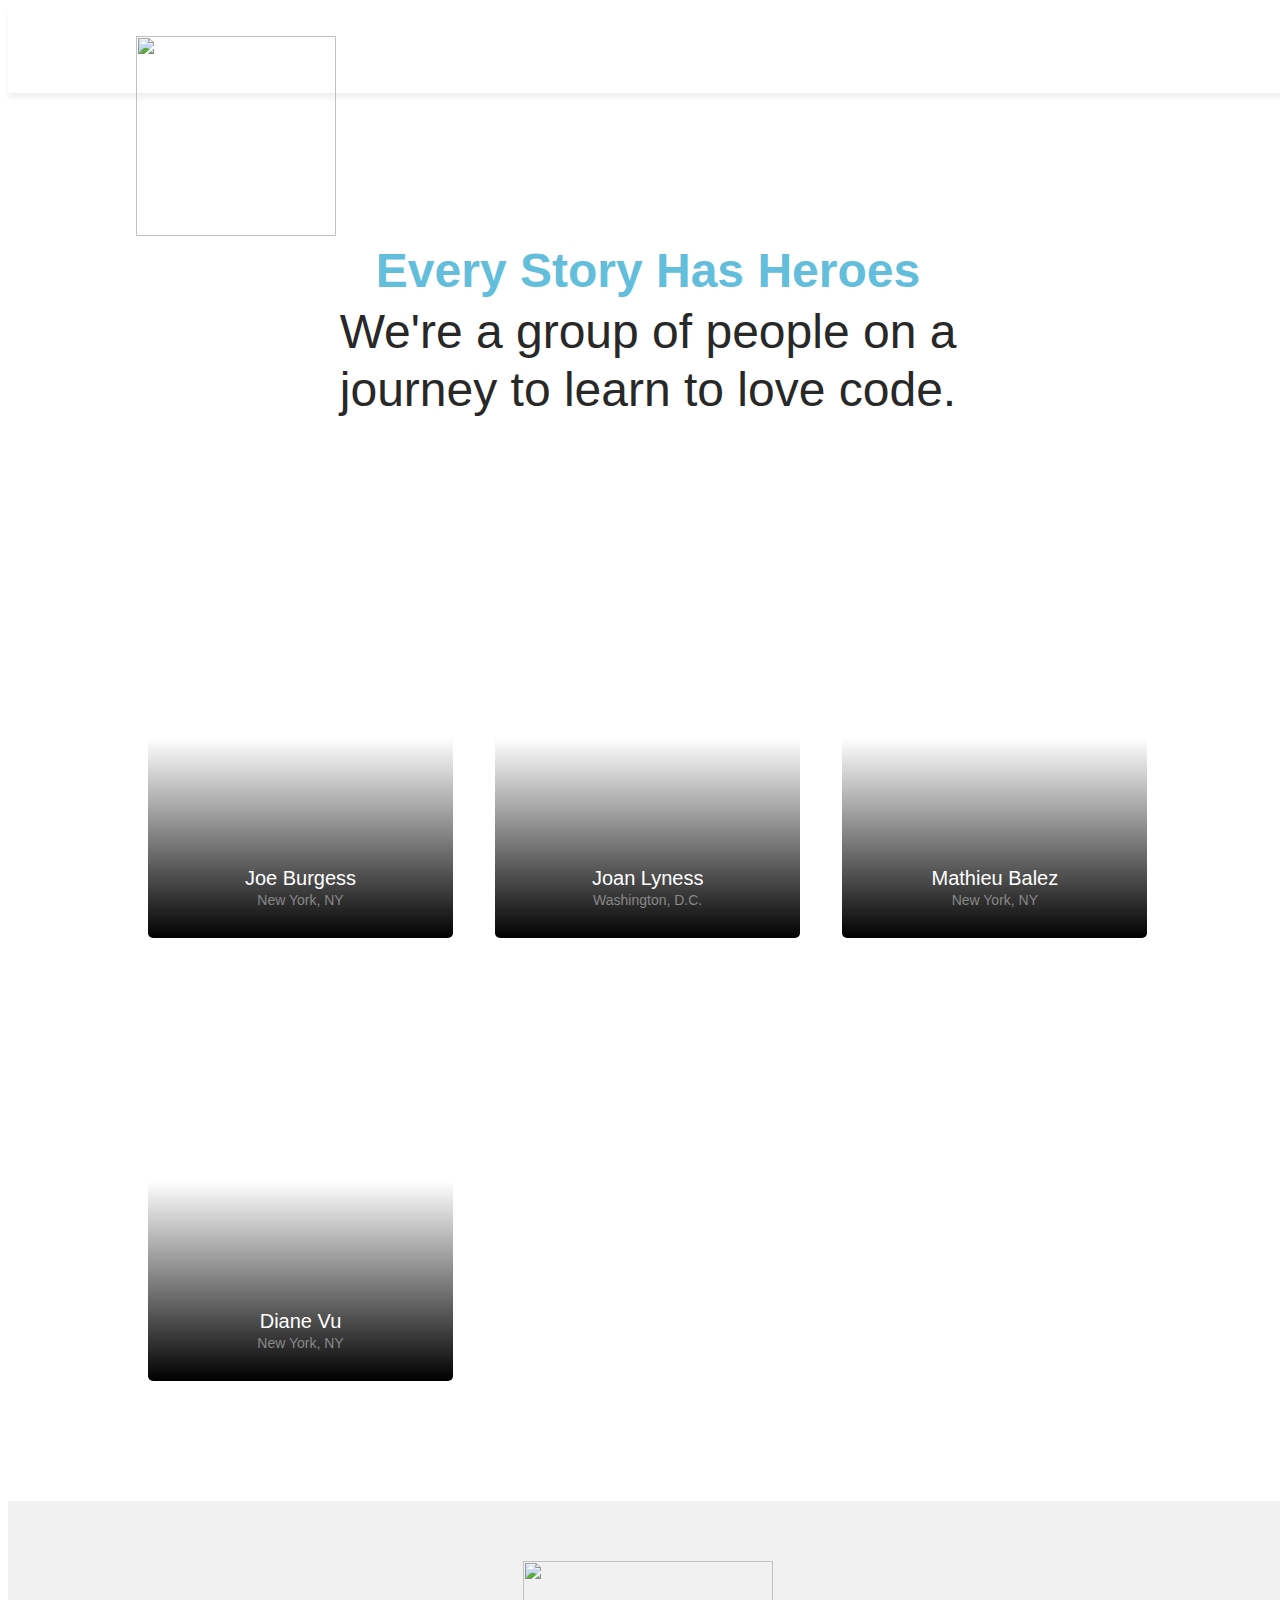
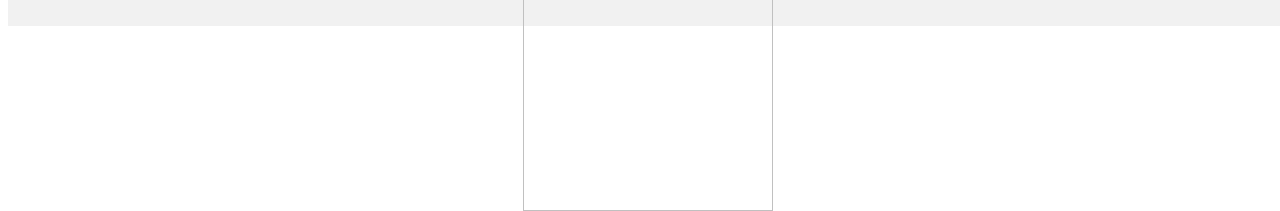
==== index.html @ 19a10436 "Done." ====
<html>
  <head>
    <meta charset="utf-8"/>
    <meta name="viewport" content="width=device-width, initial-scale=1"/>
    <title>Learn Verified Student Roster</title>
    <link rel="stylesheet" href="css/normalize.css"/>
    <link rel="stylesheet" href="css/fonts.css"/>
    <link rel="stylesheet" href="css/styles.css"/>
  </head>
  <body>
    <div class="main-wrapper roster">
      <header class="header">
          <img class="learn-logo" src="https://s3.amazonaws.com/learn-verified/logo.png"/>
        </a>
      </header>
      <div class="roster-body-wrapper">
        <div class="roster-text-container">
          <h1>Every Story Has Heroes</h1>
          <h2>We're a group of people on a journey to learn to love code.</h2>
        </div>
        <div class="roster-cards-container">
          <div class="student-card" id="joe-burgess-card">
            <a href="students/joe-burgess.html">
              <div class="view-profile-div">
                <h3 class="view-profile-text">View Profile</h3>
              </div>
              <div class="card-text-container">
                <h4 class="student-name">Joe Burgess</h4>
                <p class="student-location">New York, NY</p>
              </div>
            </a>
          </div>
          <div class="student-card" id="joan-lyness-card">
            <a href="students/joan-lyness.html">
              <div class="view-profile-div">
                <h3 class="view-profile-text">View Profile</h3>
              </div>
              <div class="card-text-container">
                <h4 class="student-name">Joan Lyness</h4>
                <p class="student-location">Washington, D.C.</p>
              </div>
            </a>
          </div>
          <div class="student-card" id="mathieu-balez-card">
            <a href="students/mathieu-balez.html">
              <div class="view-profile-div">
                <h3 class="view-profile-text">View Profile</h3>
              </div>
              <div class="card-text-container">
                <h4 class="student-name">Mathieu Balez</h4>
                <p class="student-location">New York, NY</p>
              </div>
            </a>
          </div>
          <div class="student-card" id="diane-vu-card">
            <a href="students/diane-vu.html">
              <div class="view-profile-div">
                <h3 class="view-profile-text">View Profile</h3>
              </div>
              <div class="card-text-container">
                <h4 class="student-name">Diane Vu</h4>
                <p class="student-location">New York, NY</p>
              </div>
            </a>
          </div>

        </div>
      </div>
      <footer class="footer">
        <img class="made-with-love" src="https://s3.amazonaws.com/learn-verified/made-with-love.png"/>
      </footer>
    </div>
  </body>
</html>
---- css/styles.css ----
/* GLOBAL STYLES
======================== */

*, *:before, *:after {
  box-sizing: border-box;
  /*border: 1px solid red;*/
}

html {
  font-size: 15px;
  color: #282828;
}

body {
  font-family: "GothamPro", Helvetica, Arial, sans-serif;
}

html,
body {
  width: 100vw;
  min-height: 100vh;
}

h1, h2, h3, h4, h5, h6 {
  margin: 0;
}

a {
  color: #fff;
  text-decoration: none;
}

a:visited {
  text-decoration: none;
  color: #fff;
}

.main-wrapper {
  width: 100%;
  height: 100%;
}

.header {
  position: relative;
  height: 85px;
  box-shadow: 0 5px 5px #f1f1f1;
  margin-bottom: 100px;
}

.footer {
  position: relative;
  height: 85px;
  background-color: #f1f1f1;
  margin-top: 100px;
}

.made-with-love {
  position: absolute;
  width: 250;
  left: 0;
  right: 0;
  top: 40px;
  margin: 0 auto;
}

/* INDEX.HTML STYLES
======================== */

.learn-logo {
  position: absolute;
  width: 200px;
  left: 0;
  right: 0;
  margin: 0 auto;
  top: 28px;
}

.roster-text-container {
  margin: 0 auto 100px;
  text-align: center;
  width: 100%;
  max-width: 1000px;
}

.roster-text-container h1 {
  font-family: "GothamPro-Bold", Helvetica, Arial, sans-serif;
  font-size: 24px;
  color: #63bedc;
  margin-bottom: 5px;
}

.roster-text-container h2 {
  width: 75%;
  margin: 0 auto;
  font-family: "GothamPro-Light", Helvetica, Arial, sans-serif;
  font-size: 24px;
  font-weight: normal;
  line-height: 1.2em;
}

.roster-cards-container {
  max-width: 1000px;
  width: 100%;
  margin: 0 auto;
}

.student-card {
  position: relative;
 background-image: url("https://learn-verified.s3.amazonaws.com/profile-photo-placeholder.png");
  background-position: center;
  background-size: cover;
  background-repeat: no-repeat;
  max-width: 305px;
  min-height: 400px;
  margin: 20px auto;
  border-radius: 5px;
}

.student-card:before {
  content: "";
  position: absolute;
  top: 0;
  bottom: 0;
  right: 0;
  left: 0;
  background-image: linear-gradient(to top, #000, rgba(0, 0, 0, .0) 50%);
  border-radius: 5px;
}

.student-card a {
  position: relative;
  display: block;
  height: 400px;
}

#joe-burgess-card {
 background-image: url("https://learn-verified.s3.amazonaws.com/joe-burgess.jpeg");
}

#joe-burgess-cover {
 background-image: url("https://learn-verified.s3.amazonaws.com/joe-burgess-cover.png");
}

#avi-flombaum-card {
}

#mat-balez-card {
}

#mathieu-balez-cover {
 background-image: url("https://learn-verified.s3.amazonaws.com/mathieu-balez-cover.jpeg");
}

#mathieu-balez-card {
 background-image: url("https://learn-verified.s3.amazonaws.com/mathieu-balez.jpeg");
}

#diane-vu-cover {
 background-image: url("https://learn-verified.s3.amazonaws.com/diane-vu-cover.jpg");
}

#diane-vu-card {
 background-image: url("https://learn-verified.s3.amazonaws.com/diane-vu.jpg");
}

#joan-lyness-cover {
 background-image: url("https://i.imgur.com/E1UQE4J.jpg");

}

#joan-lyness-card {
 background-image: url("https://i.imgur.com/XgAFfcC.jpg");
}

.view-profile-div {
  position: absolute;
  bottom: 0;
  width: 100%;
  height: 80px;
  background-color: #63bedc;
  border-radius: 0 0 5px 5px;
  display: none;
  text-align: center;
}

.view-profile-text {
  font-family: "GothamPro-Bold", Helvetica, Arial, sans-serif;
  font-size: 16px;
  font-weight: normal;
  text-transform: uppercase;
  color: #fff;
  text-align: center;
  margin-top: 30px;
}

.card-text-container {
  text-align: center;
  position: absolute;
  bottom: 30px;
  left: 0;
  right: 0;
  margin: 0 auto;
}

.student-name {
  font-family: "GothamPro", Helvetica, Arial, sans-serif;
  font-size: 20px;
  font-weight: normal;
  margin-bottom: 2px;
  color: #fff;
}

.student-location {
  font-family: "GothamPro-Light", Helvetica, Arial, sans-serif;
  font-size: 14px;
  margin: 0;
  color: #888;
}

/* PROFILE.HTML STYLES
======================== */
.profile .header {
  margin: 0;
  box-shadow: none;
}

.profile-banner {
  height: 410px;
 background-image: url("https://imgur.com/E1UQE4J");
  background-position: center;
  background-size: cover;
  background-repeat: no-repeat;
}

.vitals-container {
  position: relative;
  min-height: 360px;
  padding-bottom: 50px;
  border-bottom: 1px solid #e4e4e4;
}

.social-icon-container {
  width: 200px;
  margin: 0 auto;
  padding-top: 110px;
  text-align: center;
}

.social-icon {
  width: 30px;
  height: 30px;
  margin: 0 8px;
}

.profile-photo {
 background-image: url("https://imgur.com/XgAFfcC");
  background-position: center;
  background-size: cover;
  background-repeat: no-repeat;
  position: absolute;
  height: 190px;
  width: 190px;
  top: -110px;
  left: 0;
  right: 0;
  margin: 0 auto;
  border-radius: 100px;
}

.vitals-text-container {
  width: 100%;
  text-align: center;
  margin-top: 30px;
}

.profile-name,
.profile-location {
  font-weight: normal;
}

.profile-name {
  font-size: 36px;
  margin-bottom: 10px;
}

.profile-location {
  font-size: 18px;
  margin-bottom: 20px;
}

.profile-quote {
  font-family: "GothamPro-Light", Helvetica, Arial, sans-serif;
  font-size: 24px;
  color: #85929d;
  width: 75%;
  margin: 0 auto;
}

.details-container {
  width: 100%;
  max-width: 1200px;
  min-height: 350px;
  margin: 80px auto 0;
}

.details-block {
  width: 80%;
  margin: 0 auto;
}

.title-holder {
  font-family: "GothamPro-Bold", Helvetica, Arial, sans-serif;
  font-size: 18px;
  font-weight: normal;
  color: #85929d;
  border-bottom: 1px dotted #85929d;
  padding-bottom: 20px;
  margin-bottom: 20px;
  margin-top: 40px;
}

.description-holder {
  font-family: "GothamPro-Light", Helvetica, Arial, sans-serif;
  font-size: 16px;
  font-weight: normal;
  line-height: 1.4em;
}

.description-holder h4 {
  font-family: "GothamPro-Medium", Helvetica, Arial, sans-serif;
  font-size: 16px;
  font-weight: normal;
  padding-bottom: 8px;
  margin: 8px 0;
}

.description-holder h5 {
  font-size: 16px;
  font-weight: normal;
}

.education-content div:nth-child(3),
.experience-content div:nth-child(3) {
  padding-top: 15px;
  margin-top: 15px;
  border-top: 1px dotted #85929d;
}

/* MEDIA QUERIES
======================== */
@media only screen and (min-width: 480px) {
  /* index.html */
  .learn-logo {
    left: 10%;
    margin: 0;
  }
  .roster-text-container h1 {
    font-size: 32px;
  }
  .roster-text-container h2 {
    font-size: 32px;
    width: 80%;
  }
  .student-card:hover .view-profile-div {
    display: block;
    z-index: 900;
  }
  .footer {
    height: 125px;
  }
  .made-with-love {
    top: 60px;
  }

  /* profile.html */
  .profile-quote {
    width: 80%;
  }
}

@media only screen and (min-width: 700px) {
  /* index.html */
  .roster-text-container h1 {
    font-size: 40px;
  }
  .roster-text-container h2 {
    font-size: 40px;
    width: 80%;
  }
  .roster-cards-container {
    width: 650px;
  }
  .student-card {
    display: inline-block;
    width: 305px;
  }
  .student-card:nth-of-type(odd) {
    margin-right: 35px;
  }

  /* profile.html */

  .profile-quote {
    width: 70%;
  }
}

@media only screen and (min-width: 1050px) {

  /* index.html */
  .roster .header {
    margin-bottom: 150px;
  }
  .roster-text-container h1 {
    font-size: 48px;
  }
  .roster-text-container h2 {
    font-size: 48px;
    width: 70%;
  }
  .roster-cards-container {
    width: 1000px;
  }
  .student-card:nth-of-type(3n) {
    margin-right: 0;
  }
  .student-card:not(:nth-of-type(3n)) {
    margin-right: 38px;
  }

  /* profile.html */

  .profile-header {
    margin-bottom: 0;
  }

  .profile-quote {
    width: 40%;
  }

  .details-container {
    width: 90%;
    position: relative;
  }

  .details-block {
    display: inline-block;
    width: 33%;
  }

  .bio-block, .education-block, .experience-block {
    position: relative;
    vertical-align: top;
  }

  .content-holder {
    width: 80%;
    margin: 0 auto;
  }

}


/* CLEARFIX HACK
======================== */

.clearfix:before,
.clearfix:after {
    content: " ";
    display: table;
}

.clearfix:after {
    clear: both;
}
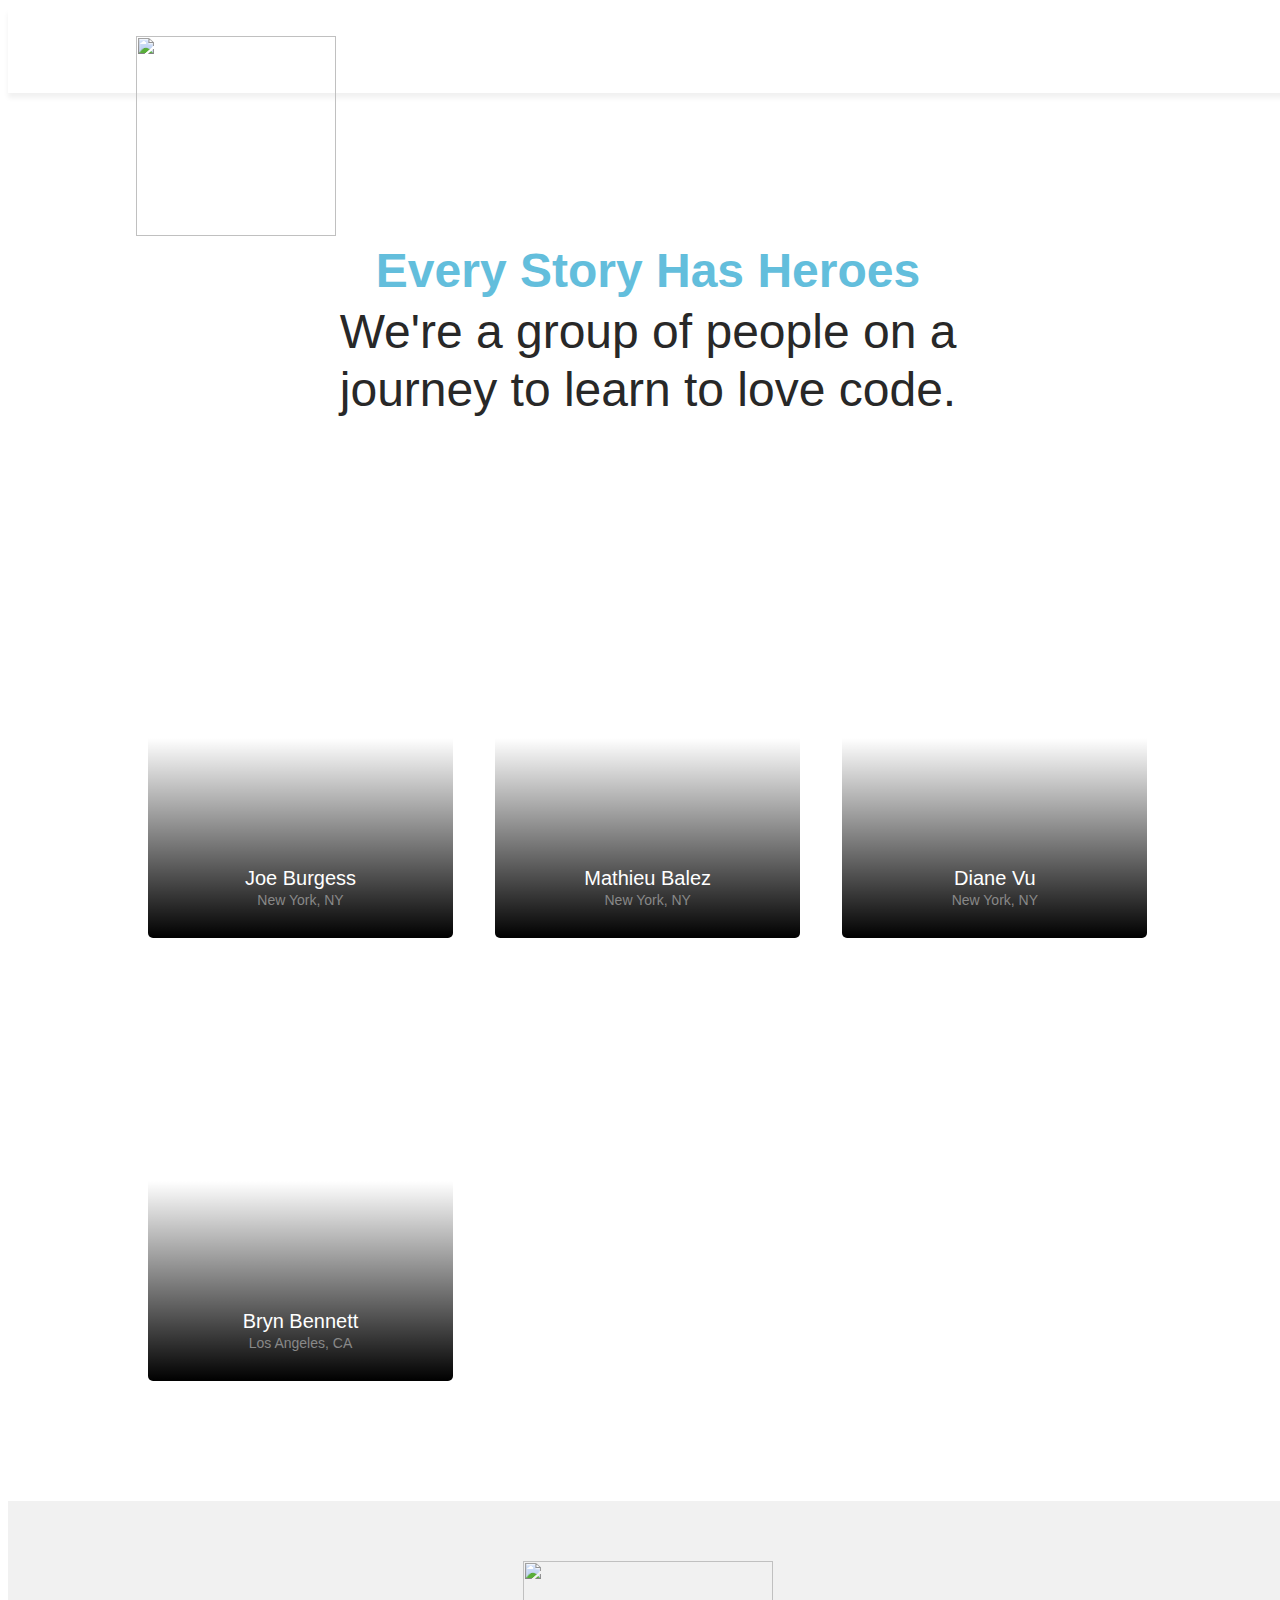
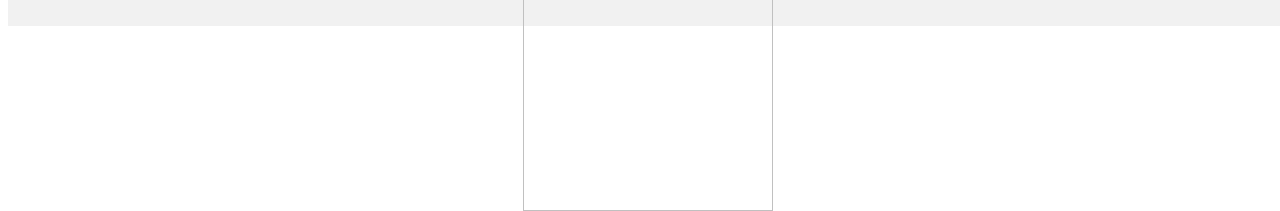
==== commit 6f93bfa4: "Done." ====
--- a/index.html
+++ b/index.html
@@ -10,6 +10,7 @@
   <body>
     <div class="main-wrapper roster">
       <header class="header">
+        <a href="#">
           <img class="learn-logo" src="https://s3.amazonaws.com/learn-verified/logo.png"/>
         </a>
       </header>
@@ -27,17 +28,6 @@
               <div class="card-text-container">
                 <h4 class="student-name">Joe Burgess</h4>
                 <p class="student-location">New York, NY</p>
-              </div>
-            </a>
-          </div>
-          <div class="student-card" id="joan-lyness-card">
-            <a href="students/joan-lyness.html">
-              <div class="view-profile-div">
-                <h3 class="view-profile-text">View Profile</h3>
-              </div>
-              <div class="card-text-container">
-                <h4 class="student-name">Joan Lyness</h4>
-                <p class="student-location">Washington, D.C.</p>
               </div>
             </a>
           </div>
@@ -63,7 +53,18 @@
               </div>
             </a>
           </div>
-
+          <div class="roster-cards-container">
+            <div class="student-card" id="bryn-bennett-card">
+              <a href="students/bryn-bennett.html">
+                <div class="view-profile-div">
+                  <h3 class="view-profile-text">View Profile</h3>
+                </div>
+                <div class="card-text-container">
+                  <h4 class="student-name">Bryn Bennett</h4>
+                  <p class="student-location">Los Angeles, CA</p>
+                </div>
+              </a>
+            </div>
         </div>
       </div>
       <footer class="footer">
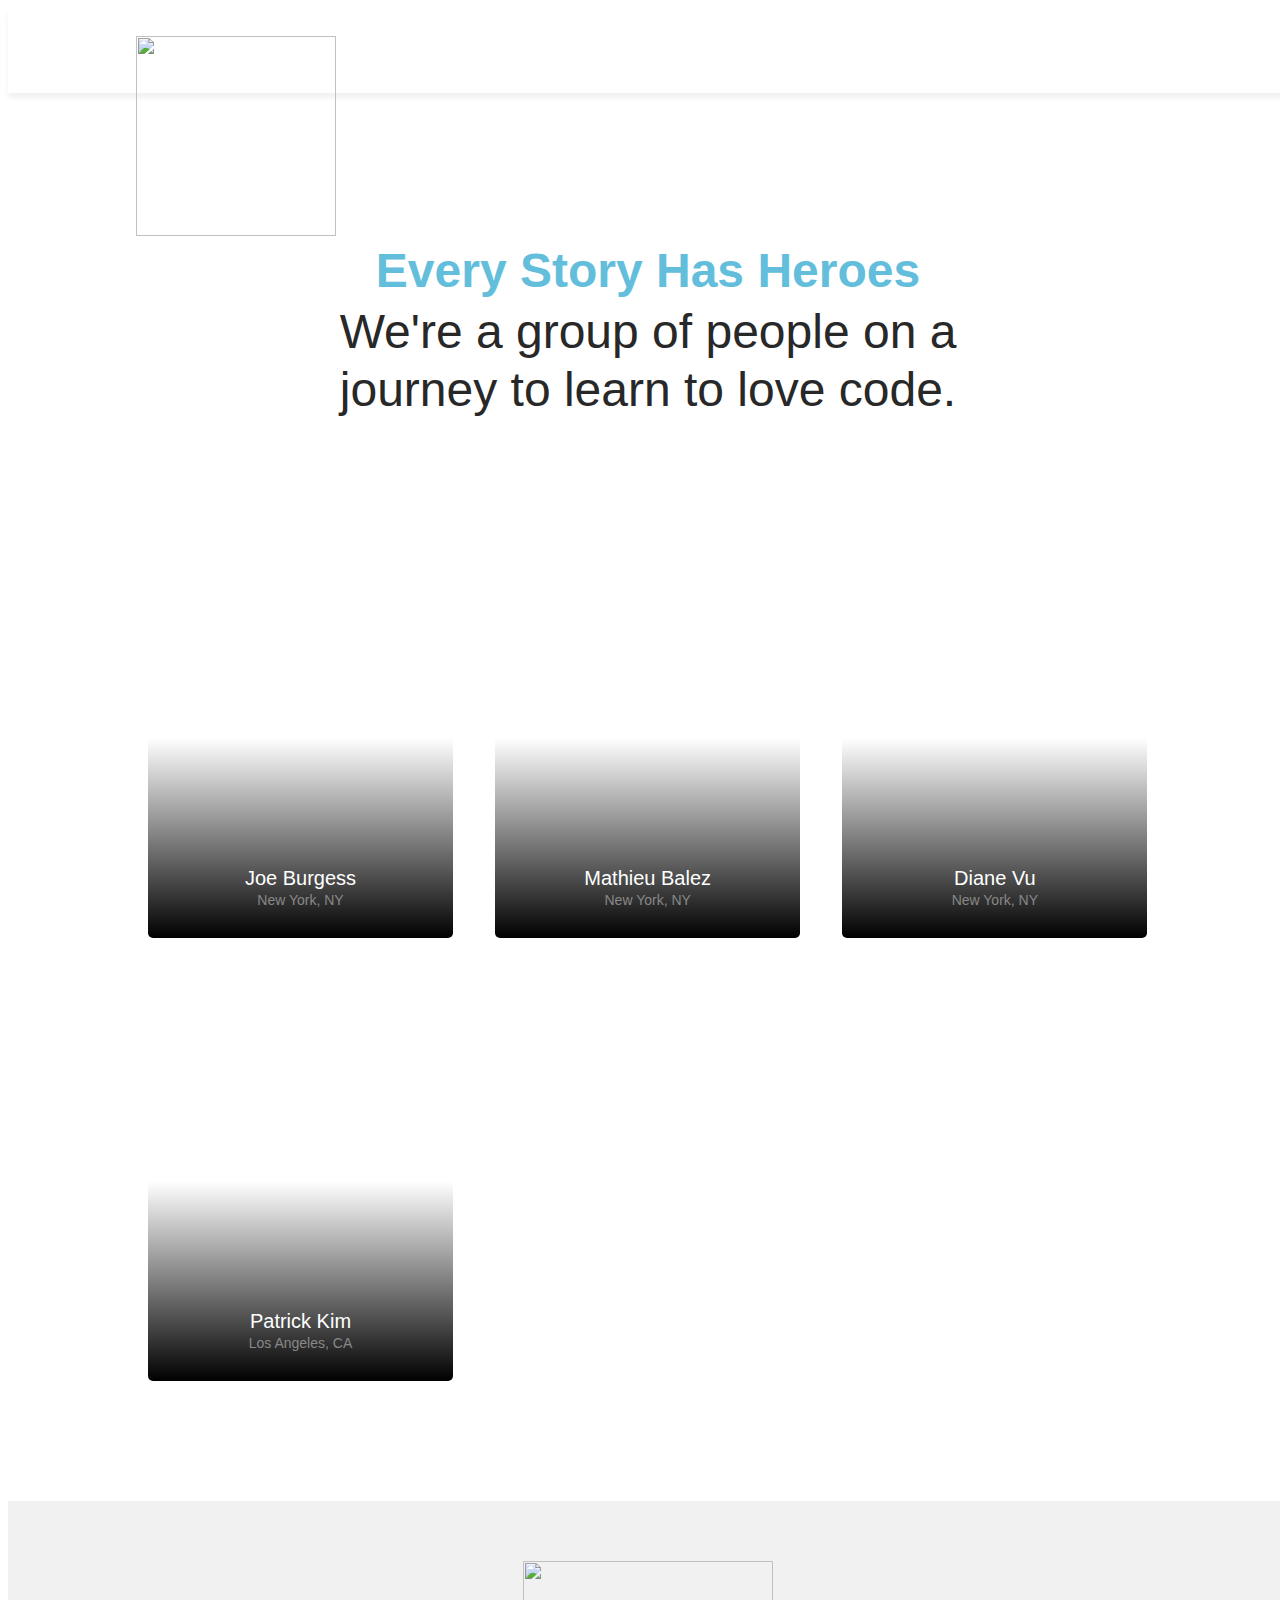
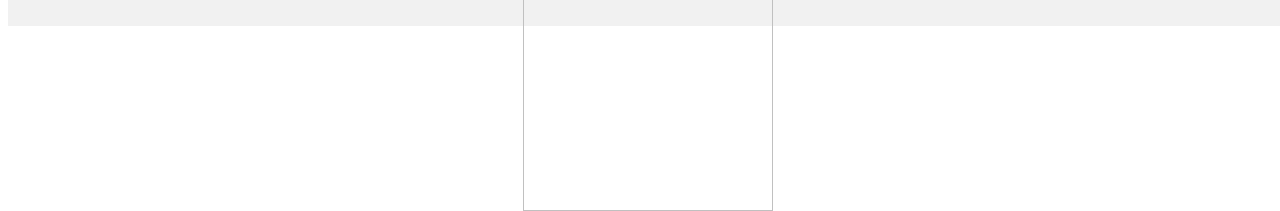
==== commit 25ef6571: "Merge f543cad9277dfd1356fe164bd0fdce668dd48840 into d6e97cbbea7ed2c381aa01cee51ff133179222a5" ====
--- a/index.html
+++ b/index.html
@@ -53,18 +53,18 @@
               </div>
             </a>
           </div>
-          <div class="roster-cards-container">
-            <div class="student-card" id="bryn-bennett-card">
-              <a href="students/bryn-bennett.html">
-                <div class="view-profile-div">
-                  <h3 class="view-profile-text">View Profile</h3>
-                </div>
-                <div class="card-text-container">
-                  <h4 class="student-name">Bryn Bennett</h4>
-                  <p class="student-location">Los Angeles, CA</p>
-                </div>
-              </a>
-            </div>
+          <div class="student-card" id="patrick-kim-card">
+            <a href="students/patrick-kim.html">
+              <div class="view-profile-div">
+                <h3 class="view-profile-text">View Profile</h3>
+              </div>
+              <div class="card-text-container">
+                <h4 class="student-name">Patrick Kim</h4>
+                <p class="student-location">Los Angeles, CA</p>
+              </div>
+            </a>
+          </div>
+
         </div>
       </div>
       <footer class="footer">
--- a/css/styles.css
+++ b/css/styles.css
@@ -163,13 +163,12 @@
  background-image: url("https://learn-verified.s3.amazonaws.com/diane-vu.jpg");
 }
 
-#joan-lyness-cover {
- background-image: url("https://i.imgur.com/E1UQE4J.jpg");
-
-}
-
-#joan-lyness-card {
- background-image: url("https://i.imgur.com/XgAFfcC.jpg");
+#patrick-kim-cover {
+  background-image: url("https://i.imgur.com/FnEfbOj.jpg");
+}
+
+#patrick-kim-card {
+  background-image: url("https://scontent-sjc3-1.xx.fbcdn.net/v/t1.0-9/12042636_10207354638605229_1989278640363197043_n.jpg?_nc_cat=109&_nc_oc=AQmi1T78AJuUN_oRUHo40QuE0tlb6SQaZcoboJicMPv0NCjY4dCRiJFk6xOaM_93LCE&_nc_ht=scontent-sjc3-1.xx&oh=240b3b580a10ba97c727b923da038f78&oe=5D4F681B");
 }
 
 .view-profile-div {
@@ -226,7 +225,7 @@
 
 .profile-banner {
   height: 410px;
- background-image: url("https://imgur.com/E1UQE4J");
+ background-image: url("https://learn-verified.s3.amazonaws.com/banner-photo-placeholder.png");
   background-position: center;
   background-size: cover;
   background-repeat: no-repeat;
@@ -253,7 +252,7 @@
 }
 
 .profile-photo {
- background-image: url("https://imgur.com/XgAFfcC");
+ background-image: url("https://learn-verified.s3.amazonaws.com/profile-photo-placeholder.png");
   background-position: center;
   background-size: cover;
   background-repeat: no-repeat;
